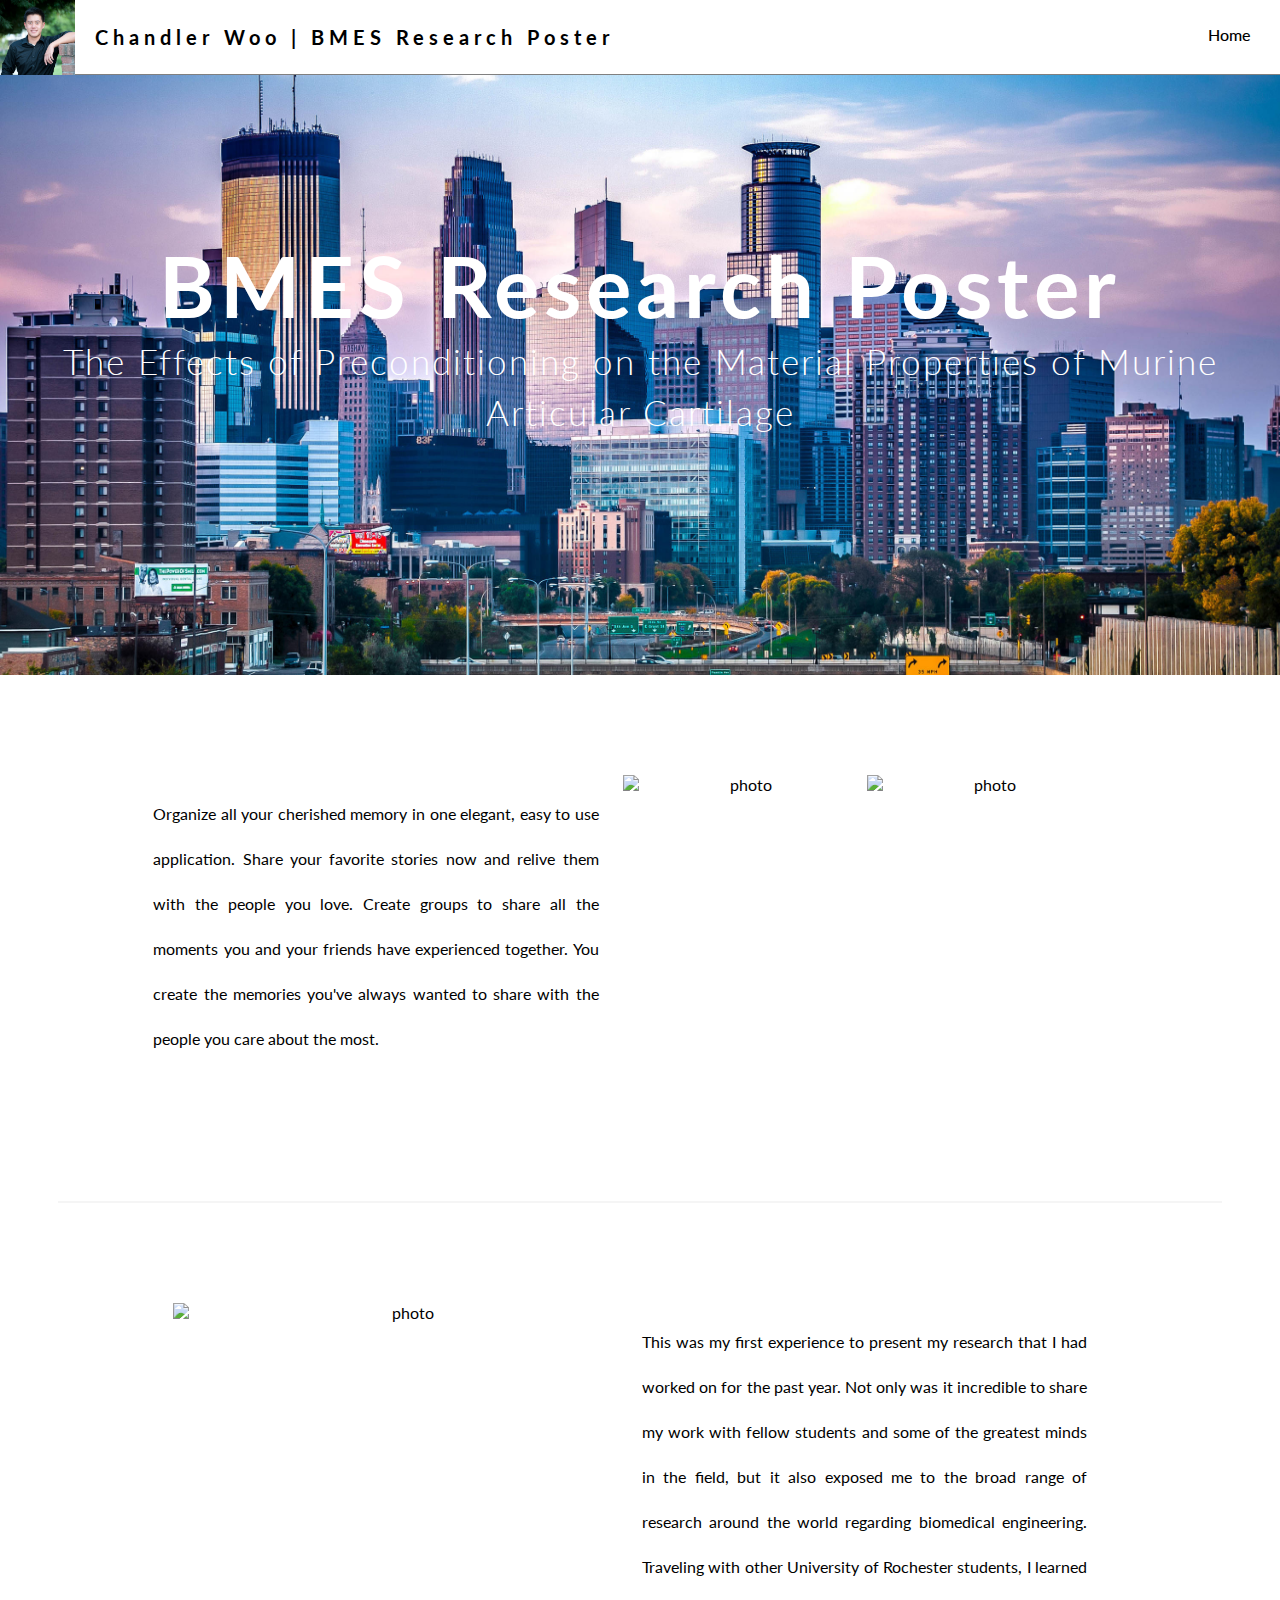
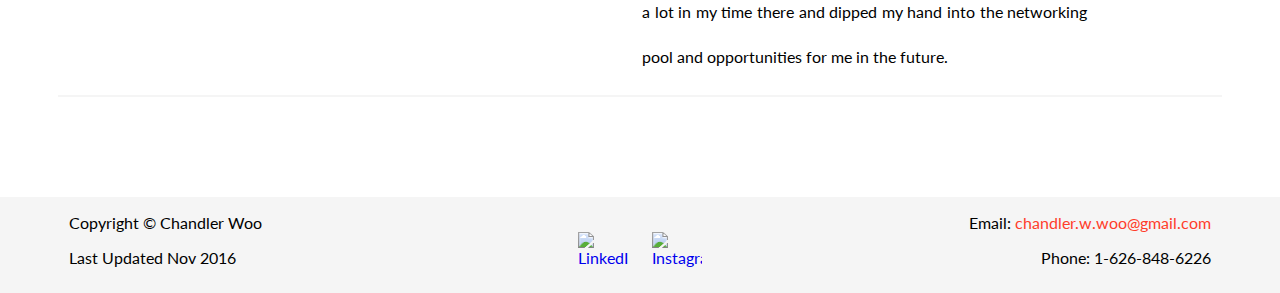
==== bmes.html @ fdf7978c "Update bmes.html" ====
<!DOCTYPE html>
<html>
	<head> 
		<title>Chandler Woo | BMES Research Poster</title>
		<link rel="stylesheet" type="text/css" href="css/main.css">
		<link rel="stylesheet" type="text/css" href="css/project.css">
		<link rel="stylesheet" type="text/css" href="css/project-banners.css">
		<script src="http://ajax.googleapis.com/ajax/libs/jquery/1.11.2/jquery.min.js"></script>
		<script src="javascript/app.js"></script>
		<link rel="icon"  type="image/png" href="images/CWlogo.jpg">

		<script>
		  (function(i,s,o,g,r,a,m){i['GoogleAnalyticsObject']=r;i[r]=i[r]||function(){
		  (i[r].q=i[r].q||[]).push(arguments)},i[r].l=1*new Date();a=s.createElement(o),
		  m=s.getElementsByTagName(o)[0];a.async=1;a.src=g;m.parentNode.insertBefore(a,m)
		  })(window,document,'script','//www.google-analytics.com/analytics.js','ga');
		  ga('create', 'UA-61936226-1', 'auto');
		  ga('send', 'pageview');
		</script>

	</head>

	<body>
		<nav> 
			<div class = "left-nav">
				<a href="index.html"><div id = "profile-logo" > </div></a>
				<p id="name">Chandler Woo | BMES Research Poster</p>
			</div>
			<ul class = "right-nav"> 
        		<li><a class="scroll-to-about" href = "index.html">Home</a></li>
        	</ul>
  		</nav>
  		<div class = "header-content" id = "bmes-banner">
				<h1>BMES Research Poster</h1>
				<h2>The Effects of Preconditioning on the Material Properties of Murine Articular Cartilage </h2>
		</div>

  		<div class = "content">
  			<div class = "content-piece"> 
  				<p> Organize all your cherished memory in one elegant, easy to use application. Share your favorite stories now and relive them with the people you love. Create groups to share all the moments you and your friends have experienced together. You create the memories you've always wanted to share with the people you care about the most.</p>
  				<img class = "photo" src="portfolio/meemo-1.png" alt = "photo" style="height:426px;width:240px;">
				<img class = "photo" src="portfolio/meemo-2.png" alt = "photo" style="height:426px;width:240px;margin-right:20px;">
			</div>

			<div class = "content-piece"> 
				<img class = "photo" src="portfolio/bmes-banner2.jpg" alt = "photo">
  				<p>This was my first experience to present my research that I had worked on for the past year. Not only was it incredible to share my work with fellow students and some of the greatest minds in the field, but it also exposed me to the broad range of research around the world regarding biomedical engineering. Traveling with other University of Rochester students, I learned a lot in my time there and dipped my hand into the networking pool and opportunities for me in the future. </p>
			</div>
  			
  		</div>



	<footer >
		<div id = "footer-container">

			<div id = "copyright">
				<p>Copyright &copy; Chandler Woo</p>
				<p>Last Updated Nov 2016</p>
			</div>

			<div id = "social-buttons">
				<a href="https://www.linkedin.com/in/chandler-woo"><img src="social-icons/64-linkedin.png" alt = "LinkedIn"></a>
				<a href="https://www.instagram.com/the_chanmann"><img src="social-icons/64-instagram.png" alt = "Instagram"></a>

			</div>

			<div id = "contact-info">
				<p>Email: <a href="mailto:chandler.w.woo@gmail.com">chandler.w.woo@gmail.com</a></p>
				<p>Phone: 1-626-848-6226 </p>
			</div>

	        </div>
	    </footer>

	</body>
</html>
---- css/main.css ----
/*********************************
GLOBAL
*********************************/

/* orange: #ff3d2b;*/

@import url(http://fonts.googleapis.com/css?family=Lato:100,400,700);

*{
	box-sizing: border-box;
	-moz-box-sizing: border-box;
  	-webkit-box-sizing: border-box;
}

html, body {
    margin: 0;
    padding: 0;
    font-family: 'Lato';
    background: white;
}


/*********************************
NAVIGATION BAR
*********************************/
nav {
   position: absolute;
   top: 0px;
   float:top;
   max-width: 100%;
   width:100%;
   height:75px;
   background: white;

   border-width:0 0 1px 0 ;
   border-color:gray;
   border-style:solid;

}

nav .left-nav {
	list-style: none;
	float:left;
	display:block;
	height:100%;

}


#profile-logo {
	float:left;
	height:75px;
	width:75px;
	background: url("../images/CWlogo.jpg") center;
	background-size: 100%;
	transition: all 200ms linear;
    transition-delay: 400ms;
}

#profile-logo:hover {
	background: url("../images/chandlerwooID.jpg") center;
	background-size: 100%;
}

#name {
	float:right;
	padding-left:20px;
	padding-top:5px;
	font-family: 'Lato';
	font-weight: 700;
	letter-spacing: 5px;
	font-size:20px;
}
nav .right-nav {
  float:right;
  list-style: none;
  margin: 25px 10px;
  padding-bottom:20px;
  padding-right:10px;

}

nav .right-nav li {
  display: inline-block; /* allows list items to be in blocks in a row */

}

nav .right-nav a, nav .right-nav a:visited {
	color:black;
	padding: 15px 10px;

	text-align: right;
	text-decoration: none;
	font-family: 'Lato';
	font-weight:500;

  
}

nav .right-nav a:hover {
	font-weight:500;
	color:#ff3d2b;


}

/*********************************
HEADER
*********************************/

.main-header {
	background: linear-gradient( rgba(0, 0, 0, 0.65) 60%, rgba(0, 0, 0, 0.15)),
				url('../images/LosAngeles.jpg') no-repeat;
	-moz-background-size:100% 100% ;
	-webkit-background-size:100% 100%;
	background-size:100% 100%;
    max-width: 100%;
    width:100%;
    
    height:675px;
  	max-height: 675px;
  	margin: 0 auto;
  	display:block;
    
}

.header-content {
	width: 85%;
	max-width:85%;
	margin: 75px auto;
	padding-top:260px;
    
}

.header-content h1,h2 {
	margin:auto;
    line-height:51px;
    text-align:center;
    color:white;


}

.header-content h1 {
	font-family: 'Lato';
	font-weight:700;
	font-size:85px;
	letter-spacing: 5px;
	margin-bottom: 25px;
}

.header-content h2 {
	font-family: 'Lato';
	font-weight:300;
	font-size:35px;
	letter-spacing: 2px;
	margin-bottom:10px;
}

.header-content button{
	height:60px; 
    width:155px; 
    background-color: transparent;
    color:#ff3d2b;
    font-family:'Lato';
    font-weight:400;
    font-size:20px;
    border-width:2px;
    border-color:#ff3d2b;
    border-style:solid;
    margin: 35px -75px; 
    position:relative;
    top:50%; 
    left:50%;
    border-color:red;
    display:inline-block;
    outline:none;
}

.header-content button a, .header-content button a:visited{
	text-decoration: none;
	color:blue;
	background: transparent;
}

.header-content button:hover {
  display: inline-block;
  font-weight: 400;
  -webkit-transition-duration: 0.1s;
  transition-duration: 0.2s;
  background: #ff3d2b;
  color:white;

  
}
#learn-more-button a:hover{
	background: transparent;
}





/*********************************
ABOUT ME
*********************************/

#about {
	margin-bottom:60px;

}
#paragraph {
	width:48%;
	max-width:48%;
	padding-right:30px;
	padding-left:30px;
	margin-top:-10px;
	display:inline-block;
	text-align: justify;
	height:300px;
	background: transparent;
	font-weight: 400;
	line-height: 40px;


}




#collage {
	width:48%;
	margin-top: 20px;
	margin-right:30px;
	height:550px;
	float:right;

	background: url('../images/collage2.jpg') no-repeat;
	-moz-background-size:100%;
	-webkit-background-size:100%;
	background-size:100%;
	

	
}

#quote {
	font-weight:400;
}

#quoter {
	font-weight:300;
	margin-bottom:50px;
}

/*********************************
SKILLS AND EDUATION 
*********************************/

.section-header {
	width:100%;
	max-width:100%;
	background: white;

	border-width:1px 0 0 0 ;
    border-color:rgba(245,245,245,1);
    border-style:solid;
    display:inline-block;

}

.section-header h1 {
	padding-top: 60px;
	padding-bottom:30px;
	max-width:100%;
	font-family: 'Lato';
	font-weight:700;
	position:relative;
	color:black;
	text-align:center;

}
.section-header span {
	font-weight:bold;
	color:#ff3d2b;
}

.skills-and-education .left {
	display: inline-block;
	vertical-align:top;
	padding-left:8%;
	width: 48%;
	height:200px;
	max-height:300px;
}

.skills-and-education .right {
	display: inline-block;
	vertical-align:top;
	padding-left:4%;
	width:48%;
	height:200px;
	max-height:300px;

}

.skills-and-education .right h3 {
	color:black;
	margin:left;
}

.section-title {
	font-weight:bold;
	font-size:20px;
	
}
#major {
	font-weight:500;
	font-size:15px;
	color:gray;
}

/*********************************
PORTFOLIO
*********************************/

.portfolio {

	background: white; /*rgba(240,240,240,1)*/
	border-width:1px 0 0 0 ;
    border-color:rgba(245,245,245,1);
    border-style:solid;
    margin-bottom:20px;
    display:inline-block;


}



.project {
	height:200px;
	margin-left:100px;
	margin-right:0px;
    display: inline-block;
    margin-bottom:50px;
    width:80%;


}

.project-logo {
	width:200px;
	height:200px;
    margin: 0px auto;
    float:right;
    border-width:2px;
    border-color:rgba(245,245,245,1);
    border-style:solid;

}

.project h2 {
	color:black;
	text-align: left;
	margin-top:0px;
	padding-left:50px;
	font-weight:400;
	font-size:30px;


	
}

.project h3 {
	color:black;
	padding-left:50px;
	font-weight:300;
	font-size:20px;
	text-decoration: none;
	
}

.project h3 a {
	text-decoration: none;
}

.project h3 .external-link {
	color:blue;
}

/*********************************
EXPERIENCE
*********************************/

.experience {
	width:100%;

}

.job {
	margin-left:100px;
	margin-right:100px;
    display: inline-block;
    margin-bottom:80px;
    width:80%;	
	
}

.job .job-logo {
	width:200px;
	height:200px;
    margin: 0px auto;
    float:left;
    border-width:2px;
    border-color:rgba(245,245,245,1);
    border-style:solid;
}

.job .company {
	color:black;
	text-align: left;
	margin-top:0px;
	padding-left:250px;
	font-weight:400;
	font-size:30px;


}

.job-title span {
	font-size:20px;
	font-weight:300;
	color:#ff3d2b;

}

.job-title {
	color:black;
	padding-left:250px;
	font-weight:400;
	font-size:20px;

	

}

/*.job:nth-of-type(odd) {
    float:left;
}

.job:nth-of-type(even) {
    float:right;
}*/

.job-description {
	color:black;
	padding-left:250px;
	font-weight:300;
	font-size:20px;

	
}

/*********************************
FOOTER
*********************************/

#footer-container {
	width:100%;
	padding-left: 10px;
	padding-right: 10px;
	text-align: center;
	background: rgba(245,245,245,1)

}


#copyright {
	display: inline-block;
	text-align: left;
	width:30%;
	
}


#social-buttons {
	display: inline-block;
	width:30%;
	text-align: center;

	
}

#social-buttons img{
	display: inline-block;
	margin-top:30px;
	margin-left: 10px;
	margin-right: 10px;
	width:50px;
	height:50px;
}

#contact-info {
	display: inline-block;
	width:30%;
	text-align: right;
	margin-bottom: 10px;

}

#contact-info p{
	
	text-align: right;
	margin-left:20px;
	margin-top:5px;
	
	
}

#contact-info a:link, #contact-info a:visited{
	text-decoration: none;
	color:#ff3d2b;
	
}

#contact-info a:hover {
	text-decoration: underline;
}

@media screen and (max-width:640px){

	html,body {
		
		max-width:100%;
		padding: 10px;
		overflow-x: hidden;
		
	
	}

	* {
		max-width: 100%

	}

	nav .right-nav li {
  		display: none; /* allows list items to be in blocks in a row */

	}

	.main-header {
    
    	height:375px;
  		max-height: 375px;
    
	}

	.header-content {

		padding-top:25px;
	    
	}

	.header-content h1,h2 {
		margin:auto;
	    line-height:51px;
	    text-align:center;
	    color:white;


	}

	.header-content h1 {
		font-family: 'Lato';
		font-weight:700;
		font-size:55px;
		letter-spacing: 5px;
		margin-bottom: 25px;
	}

	.header-content h2 {
		font-family: 'Lato';
		font-weight:300;
		font-size:25px;
		letter-spacing: 2px;
		margin-bottom:10px;
	}

	.header-content button{
		height:60px; 
	    width:155px; 
	    background-color: transparent;
	    color:#ff3d2b;
	    font-family:'Lato';
	    font-weight:400;
	    font-size:20px;
	    border-width:2px;
	    border-color:#ff3d2b;
	    border-style:solid;
	    margin: 35px -75px; 
	    position:relative;
	    top:50%; 
	    left:50%;

	}



	.header-content button a, .header-content button a:visited{
		text-decoration: none;
		color:inherit;
		background: transparent;
	}

	.header-content button:hover {
	  display: inline-block;
	  font-weight: 400;
	  -webkit-transition-duration: 0.1s;
	  transition-duration: 0.2s;
	  background: #ff3d2b;
	  color:white;

	  
	}

	#learn-more-button a:hover{
		background: transparent;
	}



	/**********************
	ABOUT ME
	***********************/
	#paragraph {
		width:98%;
		max-width:98%;
		text-align: justify;
		padding:0;

	}

	#collage {
		width:100%;
		height:300px;
		display: block;
		
		margin-right:0;
		padding:0;
	}

	/**********************
	SKILLS AND EDUCATION
	***********************/

	.skills-and-education .left {
		width: 98%;
		height:200px;
		max-height:300px;
		margin-bottom: 10px;
		padding:0;
		text-align: center;

	}

	.skills-and-education .right {
		display: inline-block;
		width:98%;
		height:200px;
		max-height:300px;
		padding:0;
		margin-bottom:50px;
		text-align: center;
		
	}

	.section-title {
		font-weight:bold;
		font-size:20px;
		text-align: center;
		padding:0;
	}

	/**********************
	PORTFOLIO
	***********************/

	.portfolio {
	    margin-bottom:20px;
	    text-align: justify;
	    width:100%;
	    padding:0;

	}



	.project {
	    height:150px;
	    margin-top:25px;
	    margin-left:5px;
	    width:100%;
	    padding:0;
	    


	}

	.project-logo {
		margin: auto 25%;
		width:125px;
		height:125px;
		margin: 0;
		padding:0;
		float:right;
	    
	}

	.project h2 {
		text-align: left;
		margin-top:0px;
		padding-left:0px;
		padding:0;
		
	}
	.project h3 {
		text-align: left;
		margin-top:0px;
		padding-left:0px;
		font-size: 12px;
		font-weight: 400;
		padding:0;
		
	}

	/**********************
	EXPERIENCE
	***********************/
	.experience {
		width:100%;
		margin-bottom:0px;
		margin-top: 0;
		padding:0;
	}

	.job {
		margin-left: 0;
		padding-left:0;
		
	    margin-top:0px;
	    width:98%;
	    padding:0;
	    

		
	}

	.job .job-logo {
	    margin: 0 0;
	    padding:0;
	    width:125px;
	    height:125px;
	    
	    
	}

	.job .company {
		color:black;
		margin-left:130px;
		margin-top:0px;
		padding-left:0;
		font-weight:400;
		font-size:25px;
		margin-bottom:0;
		


	}

	.job .job-title span {
		font-size:15px;
		font-weight:300;
		color:#ff3d2b;
		padding:0;

	}

	.job .job-title {
		color:black;
		padding-left:0px;
		font-weight:400;
		font-size:15px;
		text-align: left;
		margin-top: 0;
		margin-left:130px;


	}

	.job .job-description {
		color:black;
		text-align:left;
		padding-left:0px;
		font-weight:400;
		font-size:12px;
		margin-left: 130px;
		margin-top:0px;
	
	}

	/*********************************
	FOOTER
	*********************************/

	#footer-container {
		width:100%;

		text-align: left

	}


	#copyright {
		
		text-align: left;
		width:100%;
		
	}

	#copyright p {
		display: inline-block;
		padding:0 25px;
	}


	#social-buttons {
		display:none;

		
	}

	#social-buttons img{
		display: inline-block;
		margin-top:30px;
		margin-left: 10px;
		margin-right: 10px;
		width:50px;
		height:50px;
	}

	#contact-info {
		
		display:none;

	}
---- css/project.css ----
#hearing-banner {
	background: linear-gradient( rgba(0, 0, 0, 0.65) 60%, rgba(0, 0, 0, 0.15)),
				url('../portfolio/hearing-banner2.jpg') no-repeat;
	-moz-background-size:100% 100% ;
	-webkit-background-size:100% 100%;
	background-size:100% 100%;
    max-width: 100%;
    width:100%;
    
    height:675px;
  	max-height: 675px;
  	margin: 0;
  	display:block;
    
}

#raptor-banner {
  background: url('../portfolio/raptor-banner.jpg') no-repeat;
  -moz-background-size:100% 100% ;
  -webkit-background-size:100% 100%;
  background-size:100% 100%;
    max-width: 100%;
    width:100%;
    
    height:675px;
    max-height: 675px;
    margin: 0;
    display:block;
    
}

#stats-banner {
  background: url('../portfolio/stats-banner.jpg') no-repeat;
  -moz-background-size:100% 100% ;
  -webkit-background-size:100% 100%;
  background-size:100% 100%;
    max-width: 100%;
    width:100%;
    
    height:675px;
    max-height: 675px;
    margin: 0;
    display:block;
    
}

#bmes-banner {
  background: url('../portfolio/bmes-banner.jpg') no-repeat;
  -moz-background-size:100% 100% ;
  -webkit-background-size:100% 100%;
  background-size:100% 100%;
    max-width: 100%;
    width:100%;
    
    height:675px;
    max-height: 675px;
    margin: 0;
    display:block;
    
}

#veterinary-banner {
  background: url('../portfolio/veterinary-banner.jpg') no-repeat;
  -moz-background-size:100% 100% ;
  -webkit-background-size:100% 100%;
  background-size:100% 100%;
    max-width: 100%;
    width:100%;
    height:675px;
    max-height: 675px;
    margin: 0;
    display:block;
    
}


.header-content {
	width: 85%;
	max-width:85%;
	margin: 25% auto;
	padding-top:260px;
    
}

.content {
	margin-top:50px;
	width:94%;
	margin-left:3%;
	margin-right:3%;
	padding-left:20px;
	padding-right:20px;
	text-align: center;

}

.content-piece {
	margin: 100px 0px;
	border-style:solid;
	border-width:0 0 2px 0;
	border-color:rgba(245,245,245,1);
}

.content-piece .photo {

	width:40%;
	display:inline-block;
	margin:0 0;
	vertical-align:top;
	padding-bottom:40px;
	
}

iframe {
	padding-right: 20px;
	margin-bottom:80px;
}

.content-piece p {
	width:40%;
	margin-left:0;
	text-align:justify;
	display:inline-block;
	font-weight:400;
	vertical-align: top;
	line-height:45px;
	padding-right:20px;
}

@media screen and (max-width:640px){

	.content-piece {
	margin: 100px 0px;
	border-style:solid;
	border-width:0 0 2px 0;
	border-color:rgba(245,245,245,1);
	}

	.content-piece .photo {

		width:90%;
		
	}

	.content-piece p {
		width:90%;
		text-align: center;
	}

}
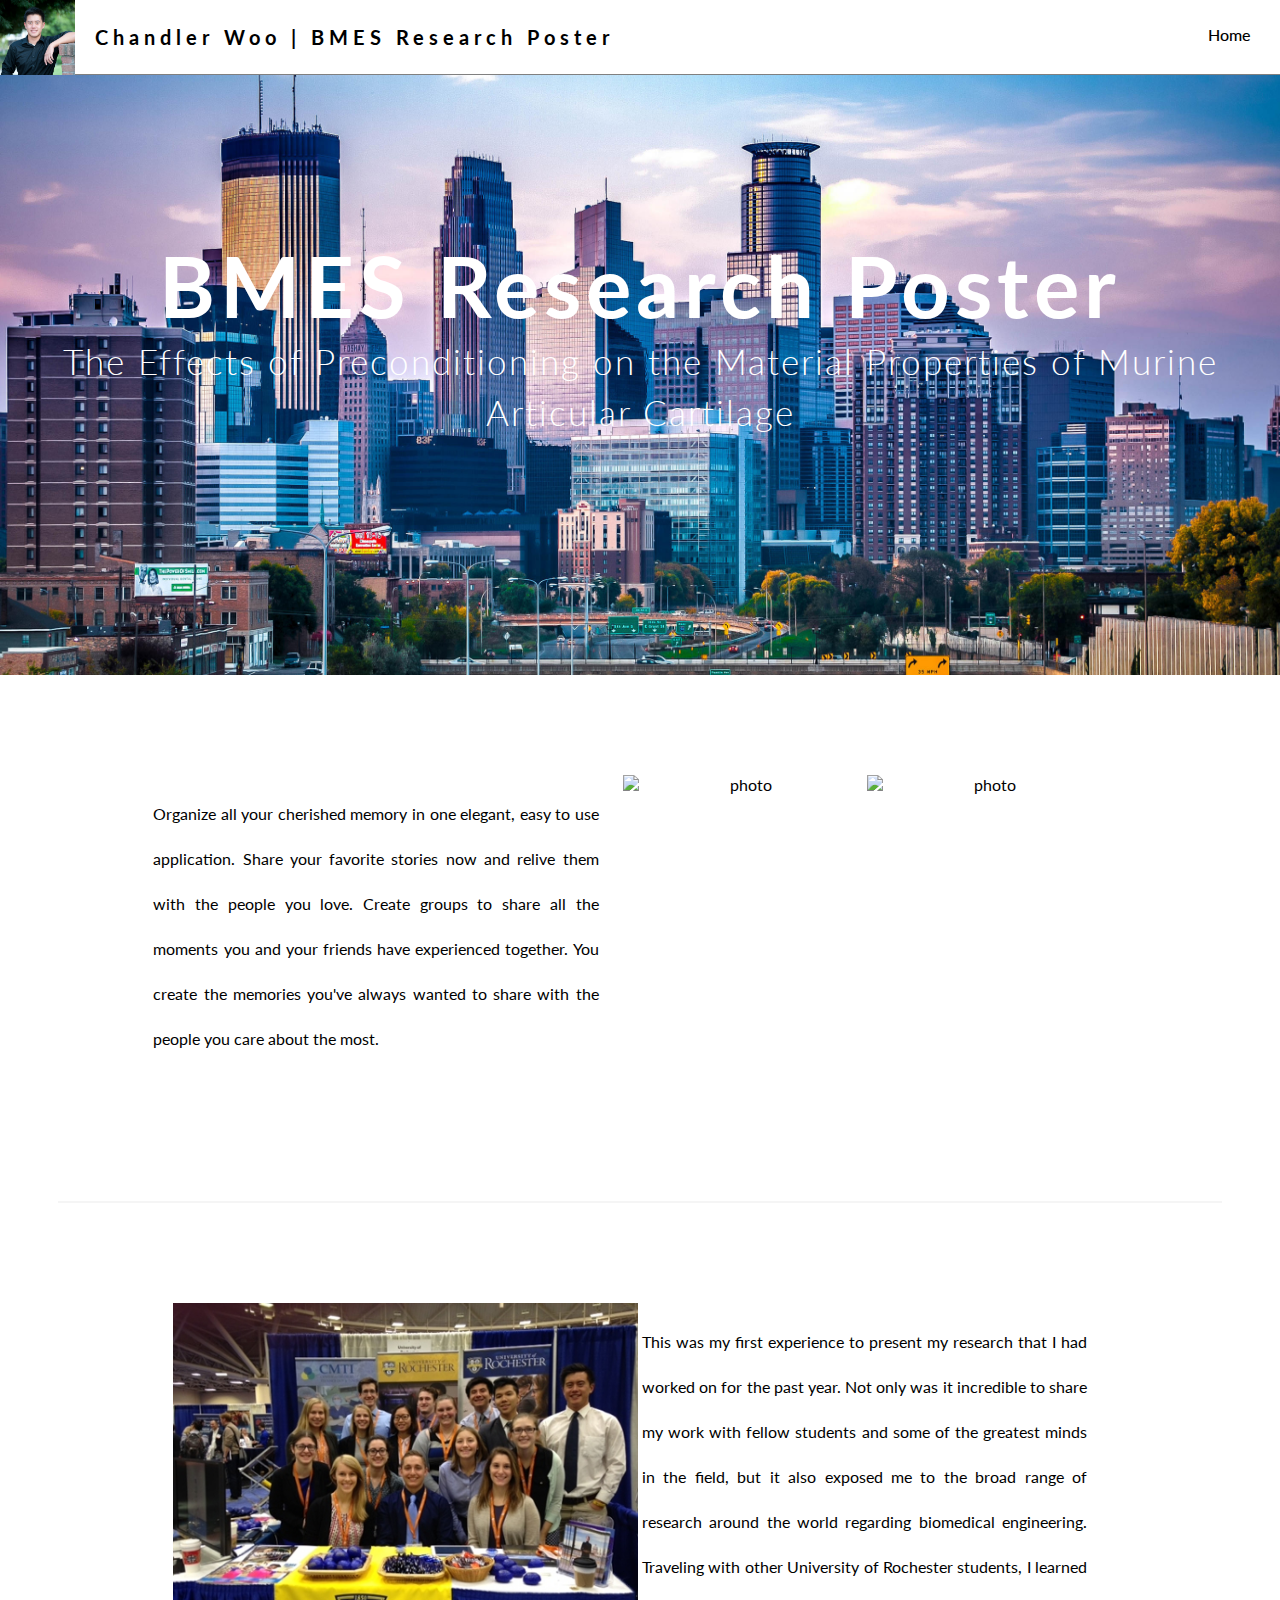
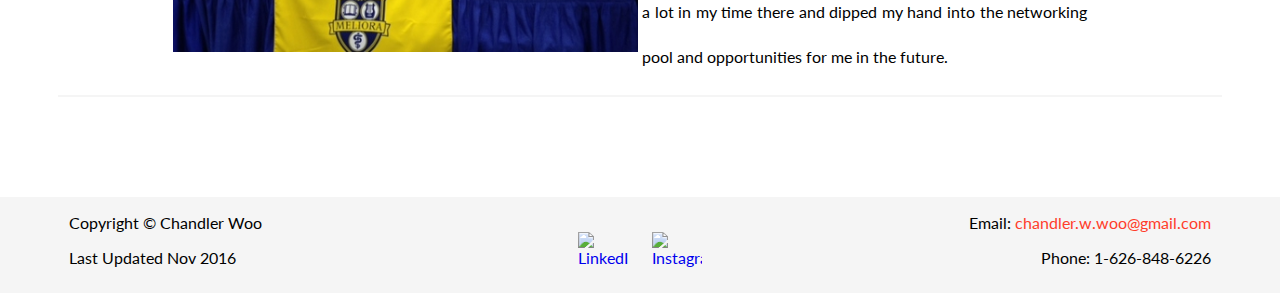
==== commit 9ed0e120: "Update bmes.html" ====
--- a/bmes.html
+++ b/bmes.html
@@ -43,7 +43,7 @@
 			</div>
 
 			<div class = "content-piece"> 
-				<img class = "photo" src="portfolio/bmes-banner2.jpg" alt = "photo">
+				<img class = "photo" src="portfolio/bmes-banner2.JPG" alt = "photo">
   				<p>This was my first experience to present my research that I had worked on for the past year. Not only was it incredible to share my work with fellow students and some of the greatest minds in the field, but it also exposed me to the broad range of research around the world regarding biomedical engineering. Traveling with other University of Rochester students, I learned a lot in my time there and dipped my hand into the networking pool and opportunities for me in the future. </p>
 			</div>
   			
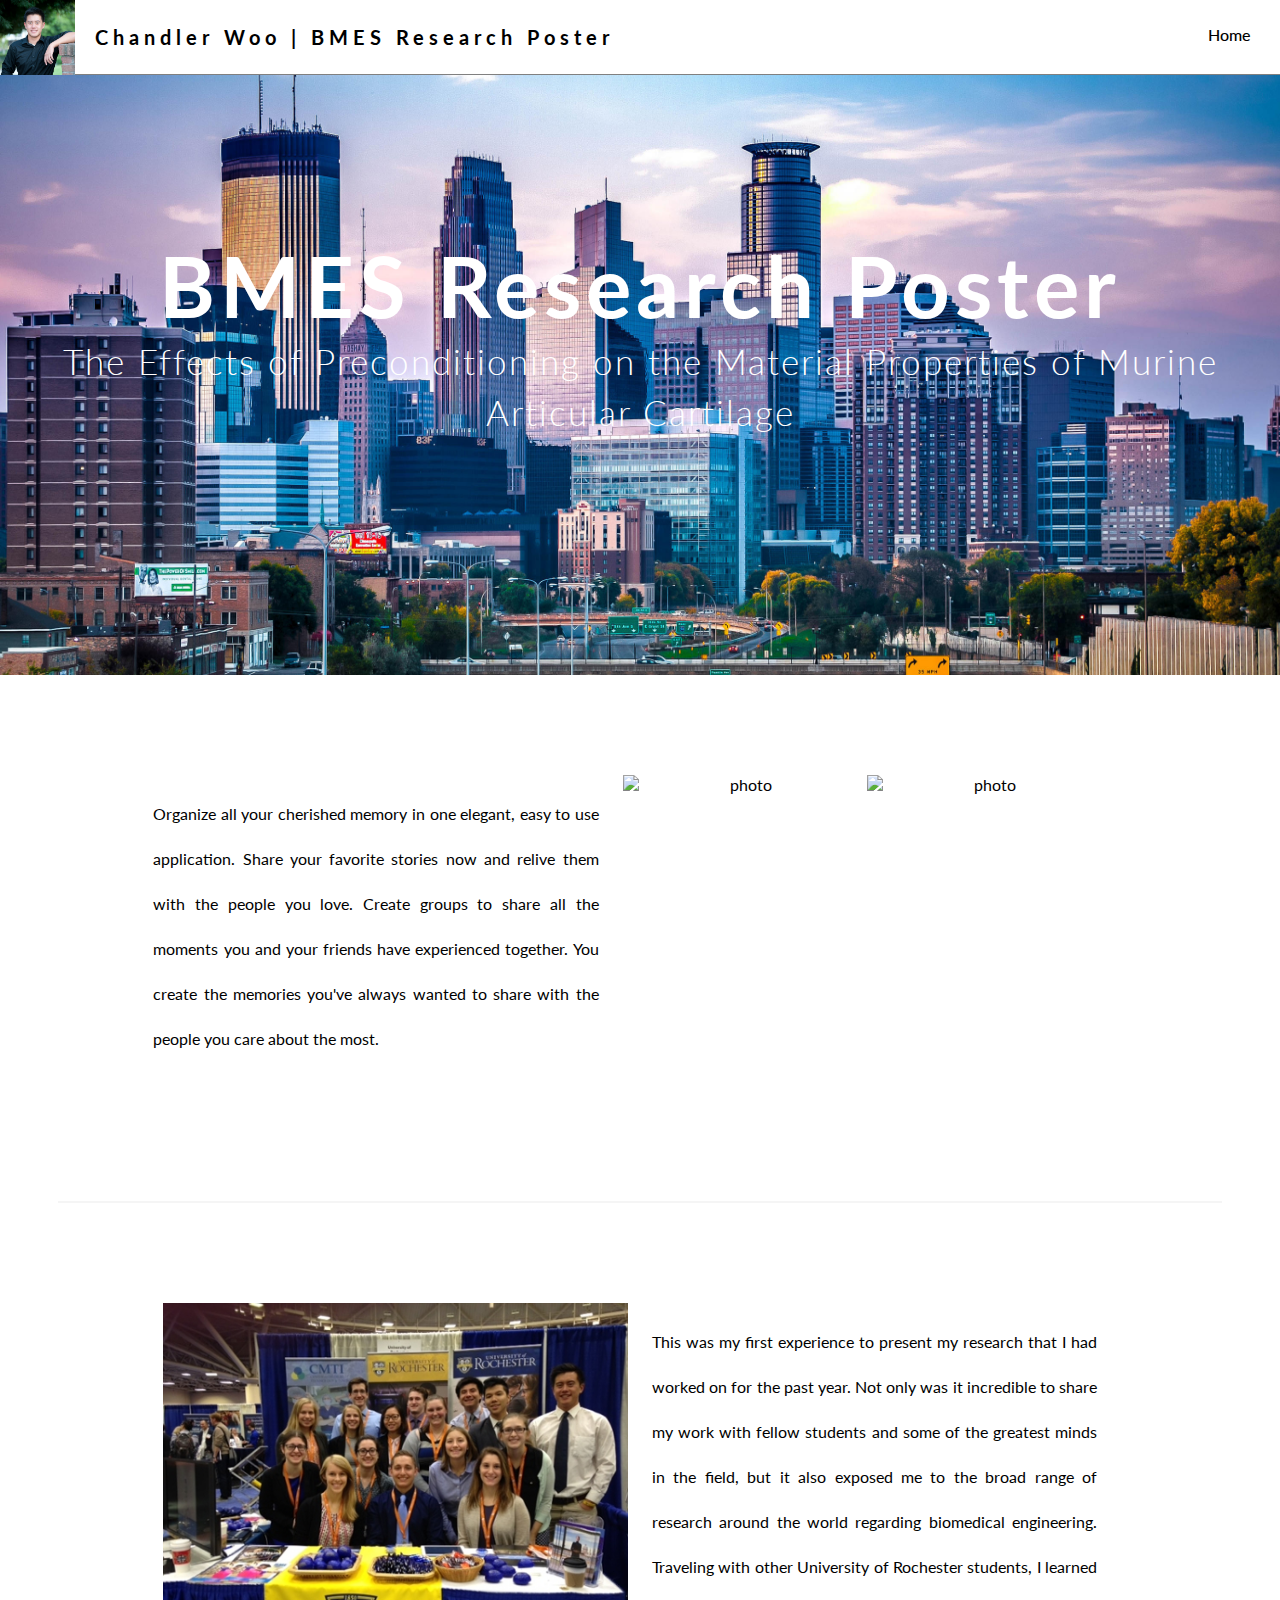
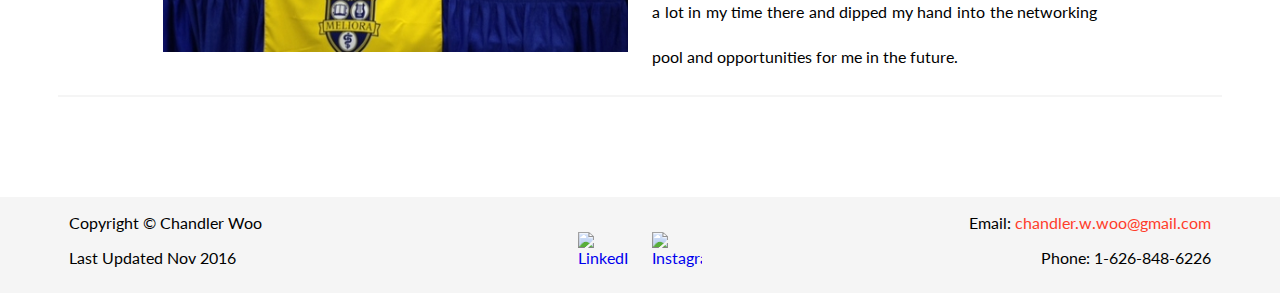
==== commit 9239aee4: "Update bmes.html" ====
--- a/bmes.html
+++ b/bmes.html
@@ -43,7 +43,7 @@
 			</div>
 
 			<div class = "content-piece"> 
-				<img class = "photo" src="portfolio/bmes-banner2.JPG" alt = "photo">
+				<img class = "photo" src="portfolio/bmes-banner2.JPG" alt = "photo" style="margin-right:20px">
   				<p>This was my first experience to present my research that I had worked on for the past year. Not only was it incredible to share my work with fellow students and some of the greatest minds in the field, but it also exposed me to the broad range of research around the world regarding biomedical engineering. Traveling with other University of Rochester students, I learned a lot in my time there and dipped my hand into the networking pool and opportunities for me in the future. </p>
 			</div>
   			
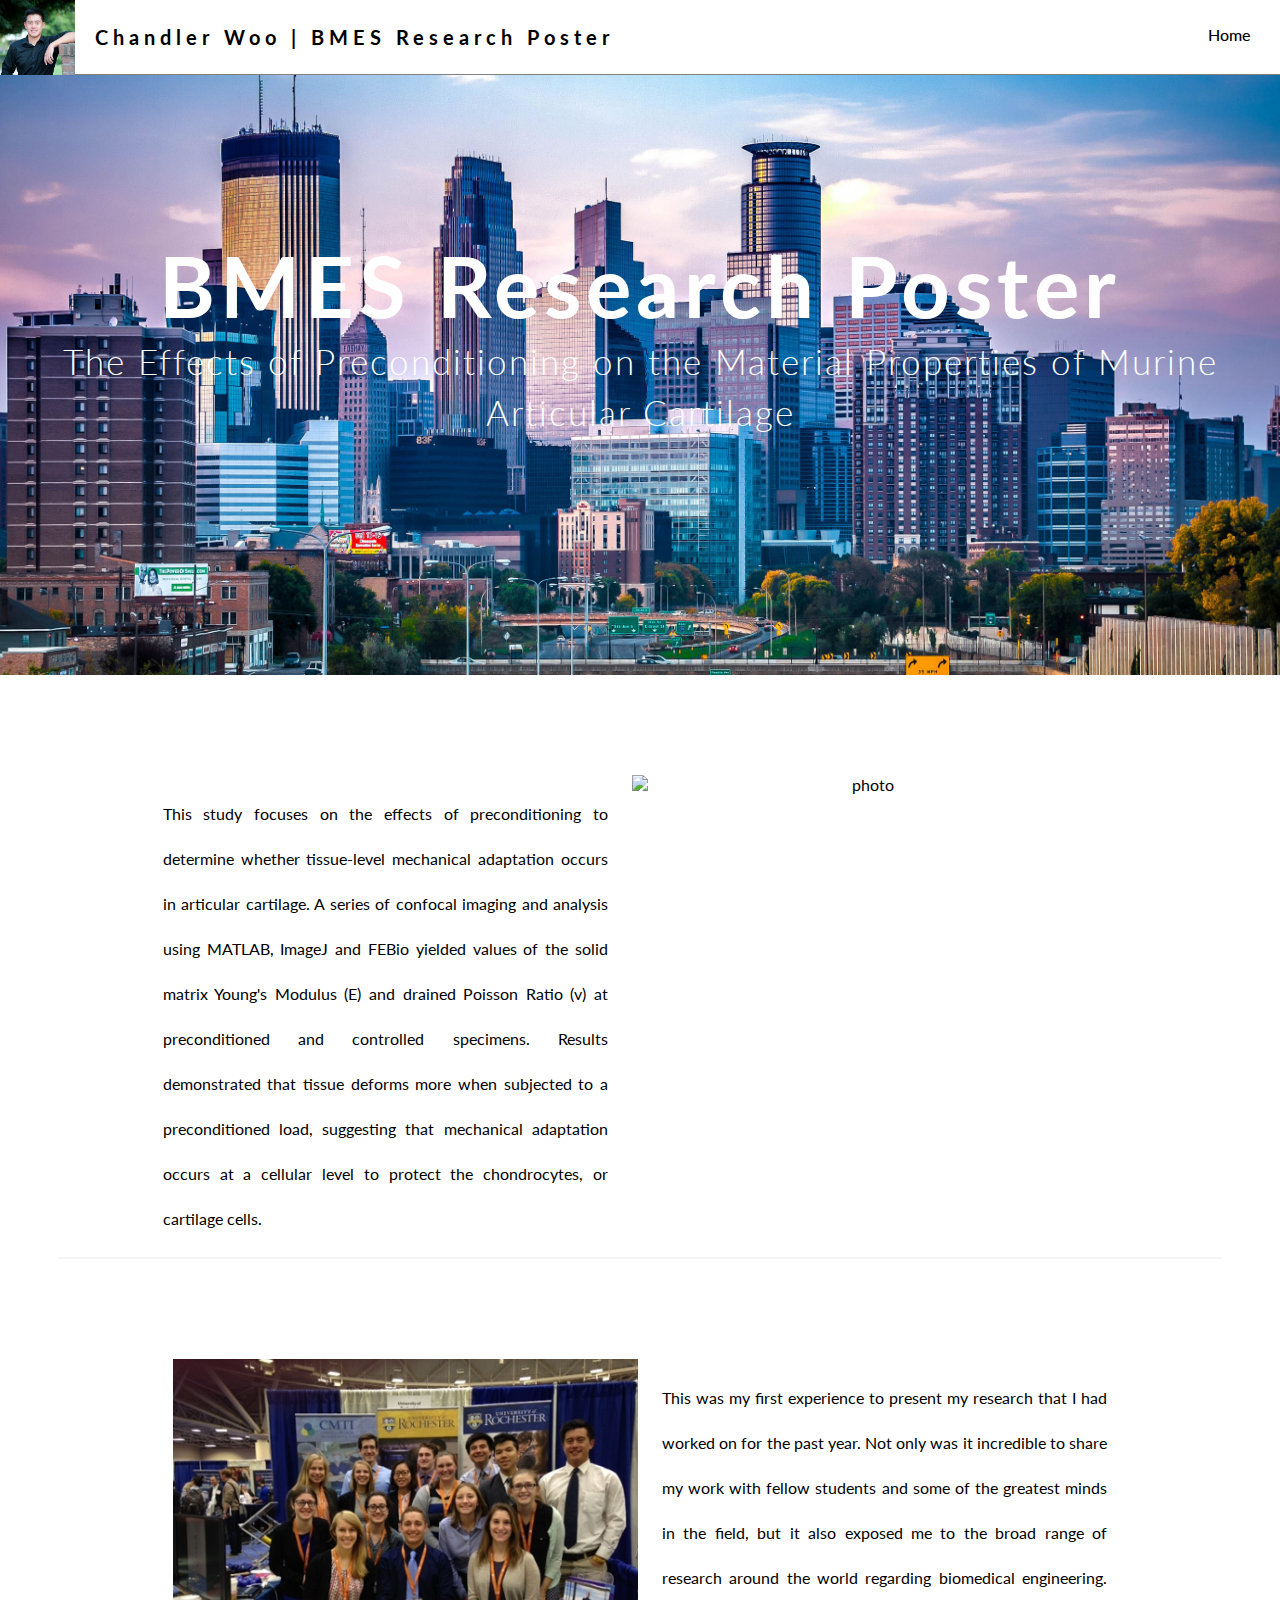
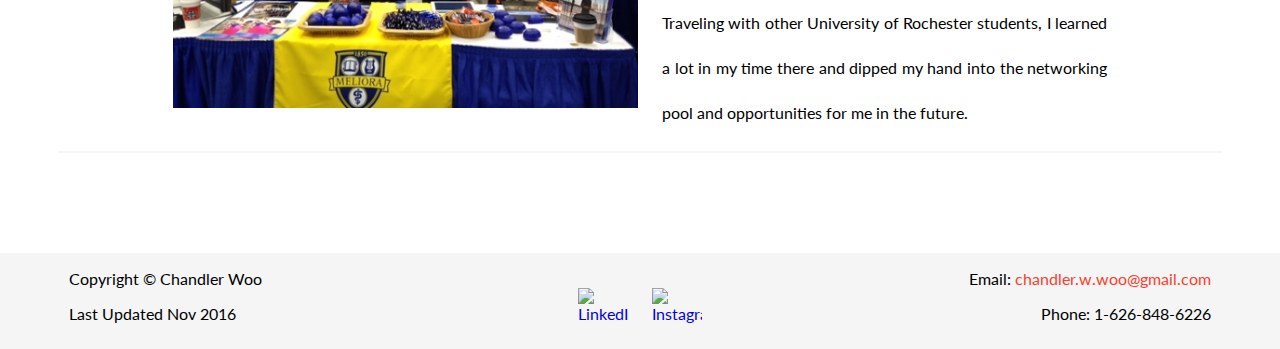
==== commit 6bd8dff1: "Update bmes.html" ====
--- a/bmes.html
+++ b/bmes.html
@@ -37,13 +37,12 @@
 
   		<div class = "content">
   			<div class = "content-piece"> 
-  				<p> Organize all your cherished memory in one elegant, easy to use application. Share your favorite stories now and relive them with the people you love. Create groups to share all the moments you and your friends have experienced together. You create the memories you've always wanted to share with the people you care about the most.</p>
-  				<img class = "photo" src="portfolio/meemo-1.png" alt = "photo" style="height:426px;width:240px;">
-				<img class = "photo" src="portfolio/meemo-2.png" alt = "photo" style="height:426px;width:240px;margin-right:20px;">
+  				<p>This study focuses on the effects of preconditioning to determine whether tissue-level mechanical adaptation occurs in articular cartilage. A series of confocal imaging and analysis using MATLAB, ImageJ and FEBio yielded values of the solid matrix Young's Modulus (E) and drained Poisson Ratio (v) at preconditioned and controlled specimens. Results demonstrated that tissue deforms more when subjected to a preconditioned load, suggesting that mechanical adaptation occurs at a cellular level to protect the chondrocytes, or cartilage cells. </p>
+				<img class = "photo" src="portfolio/poster.jpg" alt = "photo" style="margin-right:20px">
 			</div>
 
 			<div class = "content-piece"> 
-				<img class = "photo" src="portfolio/bmes-banner2.JPG" alt = "photo" style="margin-right:20px">
+				<img class = "photo" src="portfolio/bmes-banner2.JPG" alt = "photo" style="margin-right:20px;margin-left:20px">
   				<p>This was my first experience to present my research that I had worked on for the past year. Not only was it incredible to share my work with fellow students and some of the greatest minds in the field, but it also exposed me to the broad range of research around the world regarding biomedical engineering. Traveling with other University of Rochester students, I learned a lot in my time there and dipped my hand into the networking pool and opportunities for me in the future. </p>
 			</div>
   			
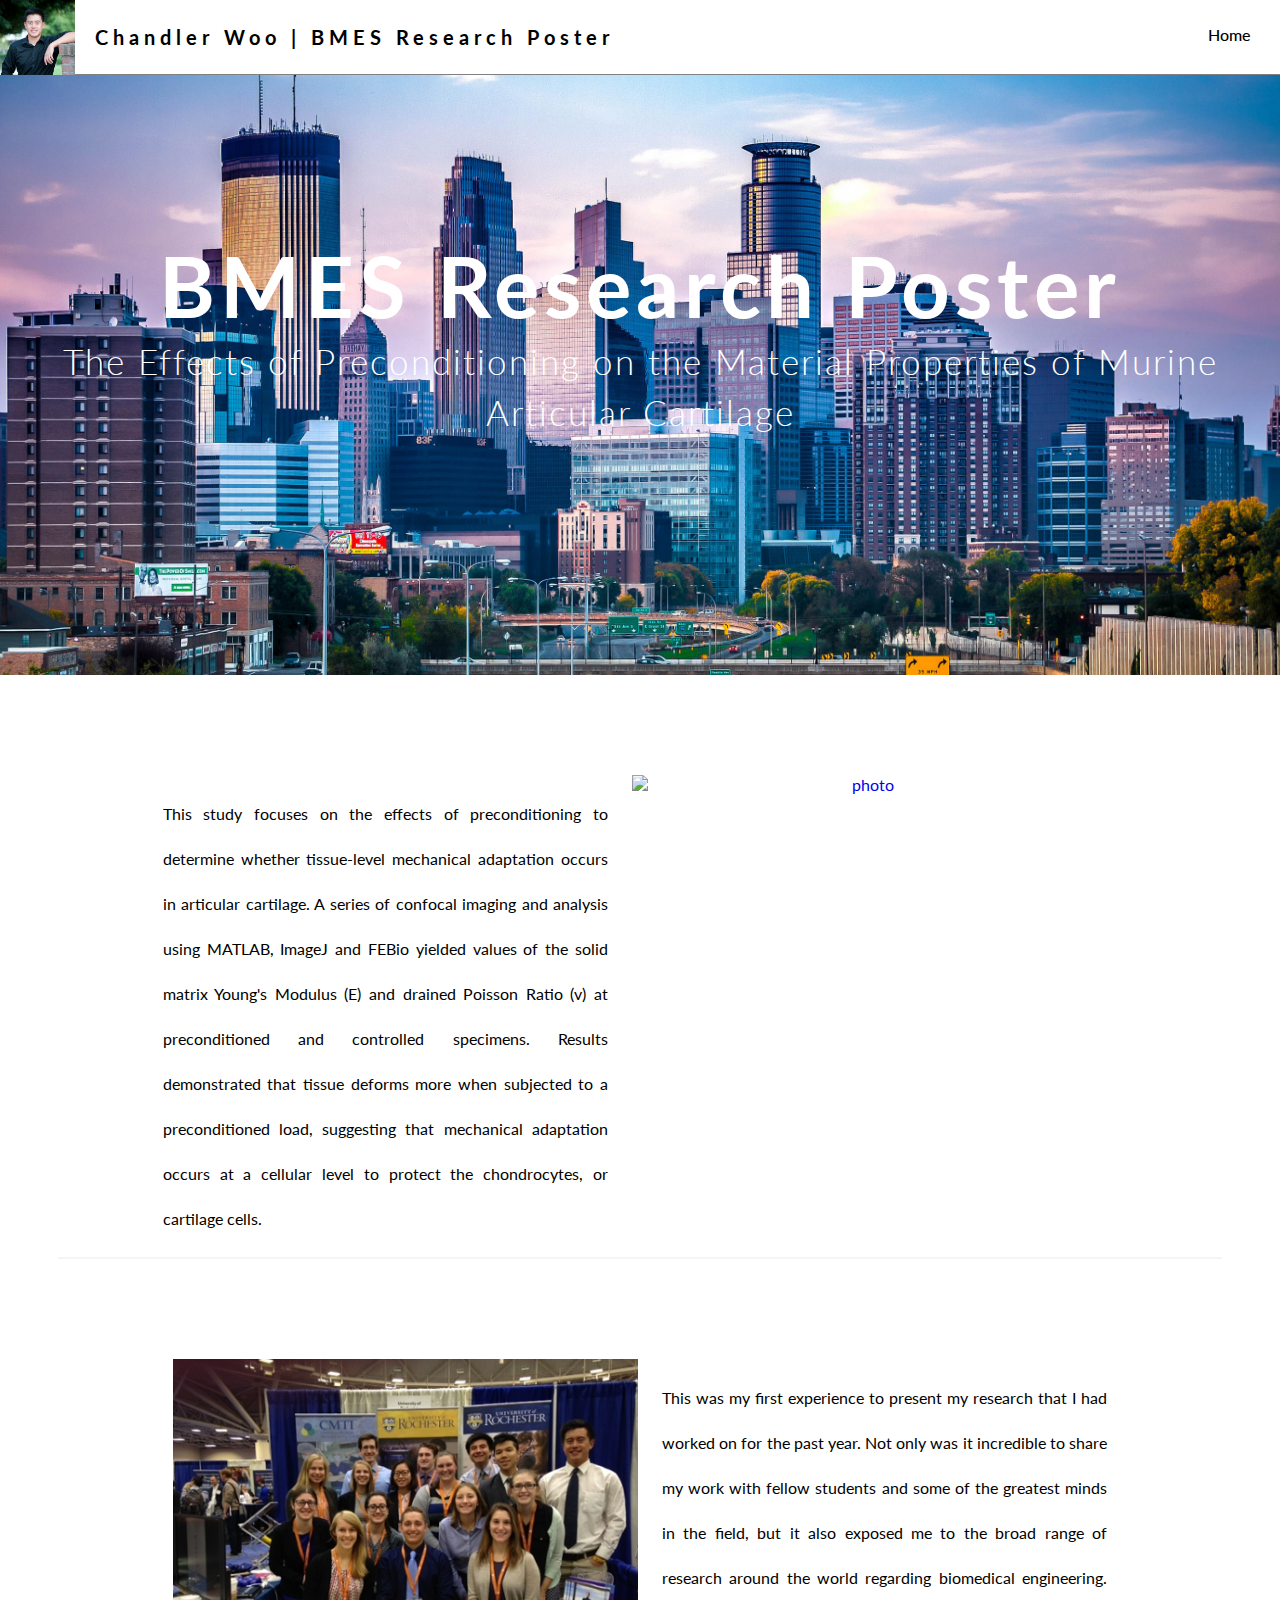
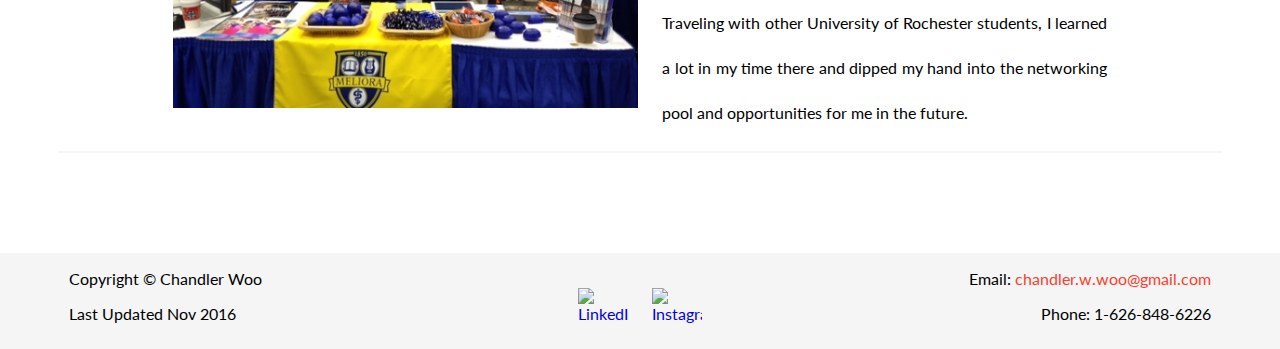
==== commit 8c2aab0c: "Update bmes.html" ====
--- a/bmes.html
+++ b/bmes.html
@@ -5,6 +5,7 @@
 		<link rel="stylesheet" type="text/css" href="css/main.css">
 		<link rel="stylesheet" type="text/css" href="css/project.css">
 		<link rel="stylesheet" type="text/css" href="css/project-banners.css">
+		<link rel="stylesheet" type="text/css" href="css/fancybox.css">
 		<script src="http://ajax.googleapis.com/ajax/libs/jquery/1.11.2/jquery.min.js"></script>
 		<script src="javascript/app.js"></script>
 		<link rel="icon"  type="image/png" href="images/CWlogo.jpg">
@@ -38,7 +39,9 @@
   		<div class = "content">
   			<div class = "content-piece"> 
   				<p>This study focuses on the effects of preconditioning to determine whether tissue-level mechanical adaptation occurs in articular cartilage. A series of confocal imaging and analysis using MATLAB, ImageJ and FEBio yielded values of the solid matrix Young's Modulus (E) and drained Poisson Ratio (v) at preconditioned and controlled specimens. Results demonstrated that tissue deforms more when subjected to a preconditioned load, suggesting that mechanical adaptation occurs at a cellular level to protect the chondrocytes, or cartilage cells. </p>
-				<img class = "photo" src="portfolio/poster.jpg" alt = "photo" style="margin-right:20px">
+				<a href="portfolio/poster.jpg" class="fancybox" rel="popup" title="My Poster!">
+					<img class = "photo" src="portfolio/poster.jpg" alt = "photo" style="margin-right:20px">
+				</a>
 			</div>
 
 			<div class = "content-piece"> 
@@ -72,5 +75,13 @@
 	        </div>
 	    </footer>
 
+		<script src="http://code.jquery.com/jquery.js"></script>
+
+<script src="javascript/fancybox.js"></script> 
+
+<script>
+$('.fancybox').fancybox();
+</script>
+		
 	</body>
 </html>
